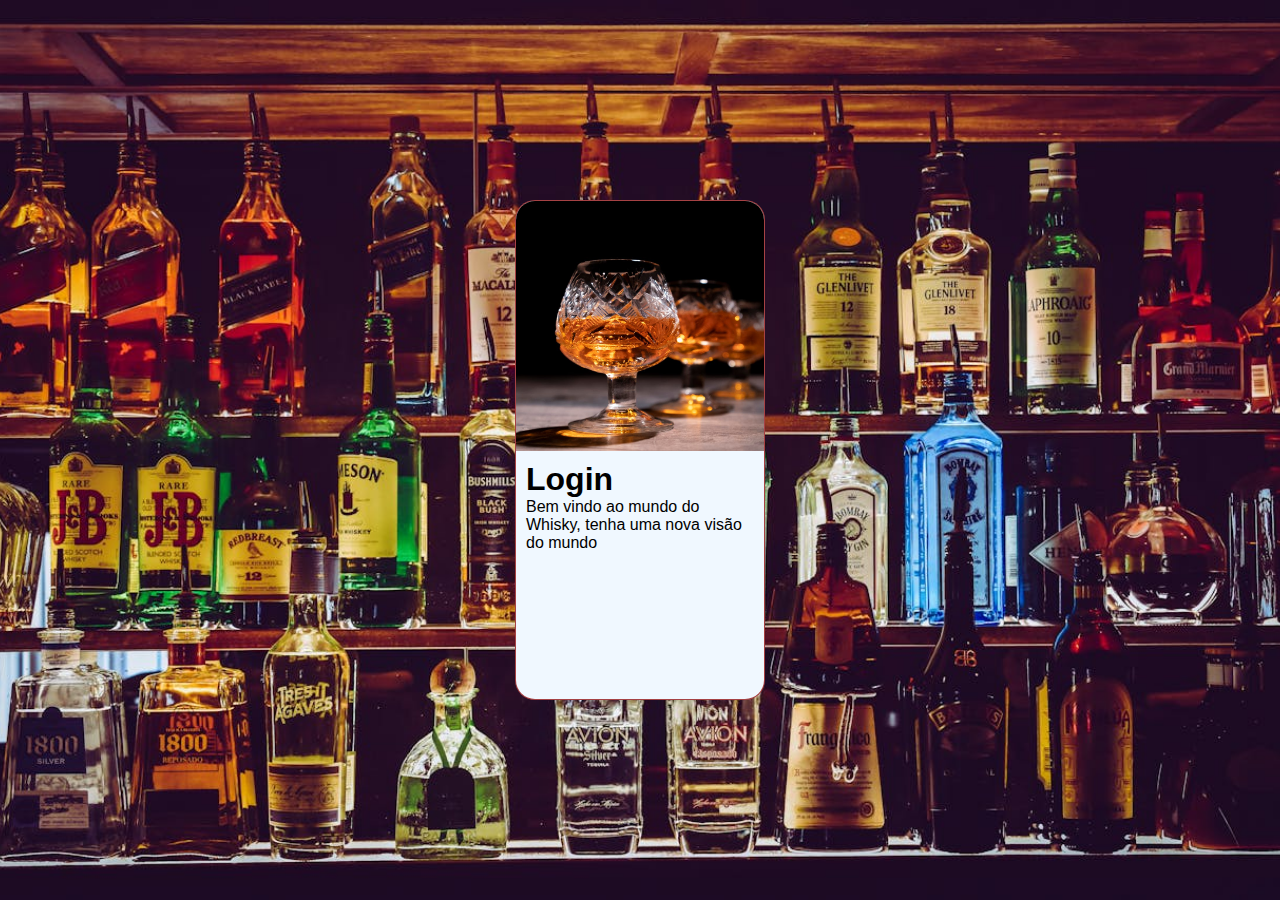
==== inde.html @ c04adf70 "Criei a base" ====
<!DOCTYPE html>
<html lang="pt-br">
<head>
    <meta charset="UTF-8">
    <meta name="viewport" content="width=device-width, initial-scale=1.0">
    <link rel="shortcut icon" href="img/fav.png" type="image/x-icon">
    <title>Login beer</title>
    <link rel="stylesheet" href="style.css">
</head>
<body>
    <main>
        <section id="login">
            <div id="imagem">
                
            </div>
            <div id="form">
                <h1>Login</h1>
                <p>Bem vindo ao mundo do Whisky, tenha uma nova visão do mundo </p>
                <form action="login.php" method="post">

                </form>
            </div>
        </section>
    </main>   
</body>
</html>
---- style.css ----
@charset "UTF-8";

/* paleta de cores 


*/
*{
    margin: 0px;
    padding: 0px;
    font-family: 'Trebuchet MS', 'Lucida Sans Unicode', 'Lucida Grande', 'Lucida Sans', Arial, sans-serif;
    box-sizing: border-box;
}
body , html {
    background: darkred url(img/balcao.jpg) no-repeat ;
    height: 100vh;
    width: 100vw;
    background-position: center center;
    background-size: cover;
}
main{
    position: relative;
    height: 100vh;
    width: 100vw;
}
#login{
    position: absolute;
    top: 50%;
    left: 50%;
    transform: translate(-50% , -50%);
    background-color: aliceblue;
    width: 250px;
    height: 500px;
    border-radius: 20px;
    border: 1px solid rgba(139, 0, 0, 0.733);
    overflow: hidden; /*  DEIXAR A IMAGEM DENTRO DA BORDA */
}
#imagem{
    background: url(img/taca.jpg) no-repeat;
    height: 250px;
    background-size: cover;
    background-position: center center;
    display: block;
}
#form{
    display: block;
    padding: 10px;
}
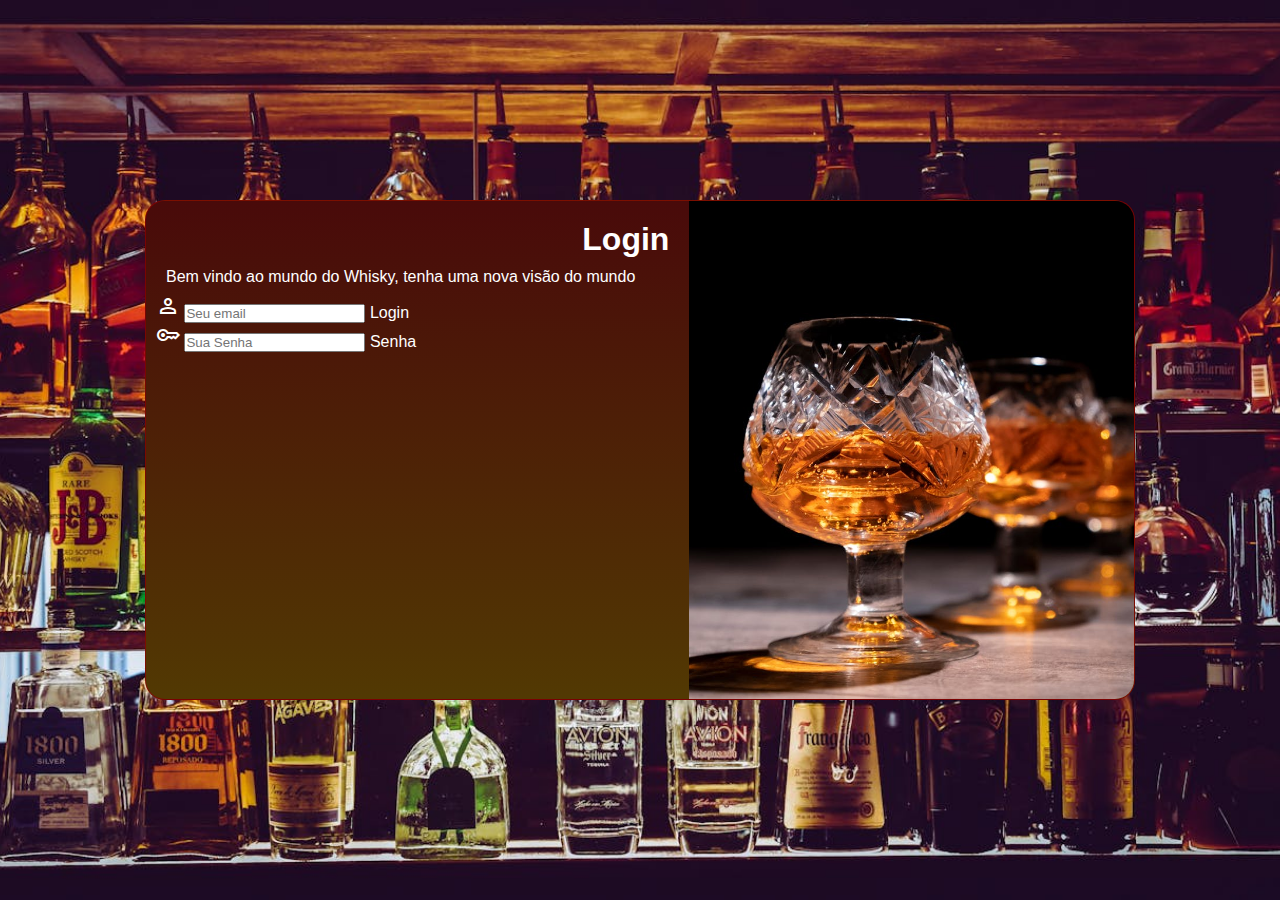
==== commit f3d5e73f: "media queries" ====
--- a/inde.html
+++ b/inde.html
@@ -6,6 +6,8 @@
     <link rel="shortcut icon" href="img/fav.png" type="image/x-icon">
     <title>Login beer</title>
     <link rel="stylesheet" href="style.css">
+    <link rel="stylesheet" href="media_queries.css">
+    <link href="https://fonts.googleapis.com/css2?family=Material+Symbols+Outlined" rel="stylesheet" />
 </head>
 <body>
     <main>
@@ -17,7 +19,19 @@
                 <h1>Login</h1>
                 <p>Bem vindo ao mundo do Whisky, tenha uma nova visão do mundo </p>
                 <form action="login.php" method="post">
-
+                    <div class="campo">
+                        <span class="material-symbols-outlined">person</span>
+                        
+                        <input type="email" name="login" id="ilogin" placeholder="Seu email" >
+                        <label for="ilogin">Login</label>
+                    </div>
+                    <div class="campo">
+                        <span class="material-symbols-outlined">key</span>
+                        
+                        <input type="password" name="senha" id="isenha" placeholder="Sua Senha">
+                        <label for="isenha">Senha</label>
+                    </div>
+                    
                 </form>
             </div>
         </section>
--- a/style.css
+++ b/style.css
@@ -33,6 +33,8 @@
     border-radius: 20px;
     border: 1px solid rgba(139, 0, 0, 0.733);
     overflow: hidden; /*  DEIXAR A IMAGEM DENTRO DA BORDA */
+    background-image:linear-gradient(to bottom , rgb(73, 10, 10) , rgb(82, 57, 3));
+    transition: width 0.3s, heigth 0.3s ; /*  o tempo para fazer a mudança de tamanho */
 }
 #imagem{
     background: url(img/taca.jpg) no-repeat;
@@ -41,7 +43,15 @@
     background-position: center center;
     display: block;
 }
-#form{
+#form{    
     display: block;
     padding: 10px;
+    color: white;
 }
+h1{
+    padding: 10px;
+    text-align: center;
+}
+p{
+    padding: 0px 10px 8px 10px;
+}
--- a/media_queries.css
+++ b/media_queries.css
@@ -0,0 +1,41 @@
+@charset "UTF-8";
+
+@media screen and (min-width: 768px) and (max-width: 992px) {
+    #login {
+        width: 80vw;
+    }
+    #imagem{
+        float: right;
+        width: 45%;
+        height: 100%;
+    }
+    #form{
+        float: left;
+        width: 55%;
+        height: 100%;
+    }
+    h1{
+        padding: 10px;
+        text-align: right;
+    }
+}
+
+@media screen and (min-width: 992px){
+    #login {
+        width: 990px;
+    }
+    #imagem{
+        float: right;
+        width: 45%;
+        height: 100%;
+    }
+    #form{
+        float: left;
+        width: 55%;
+        height: 100%;
+    }
+    h1{
+        padding: 10px;
+        text-align: right;
+    }
+}